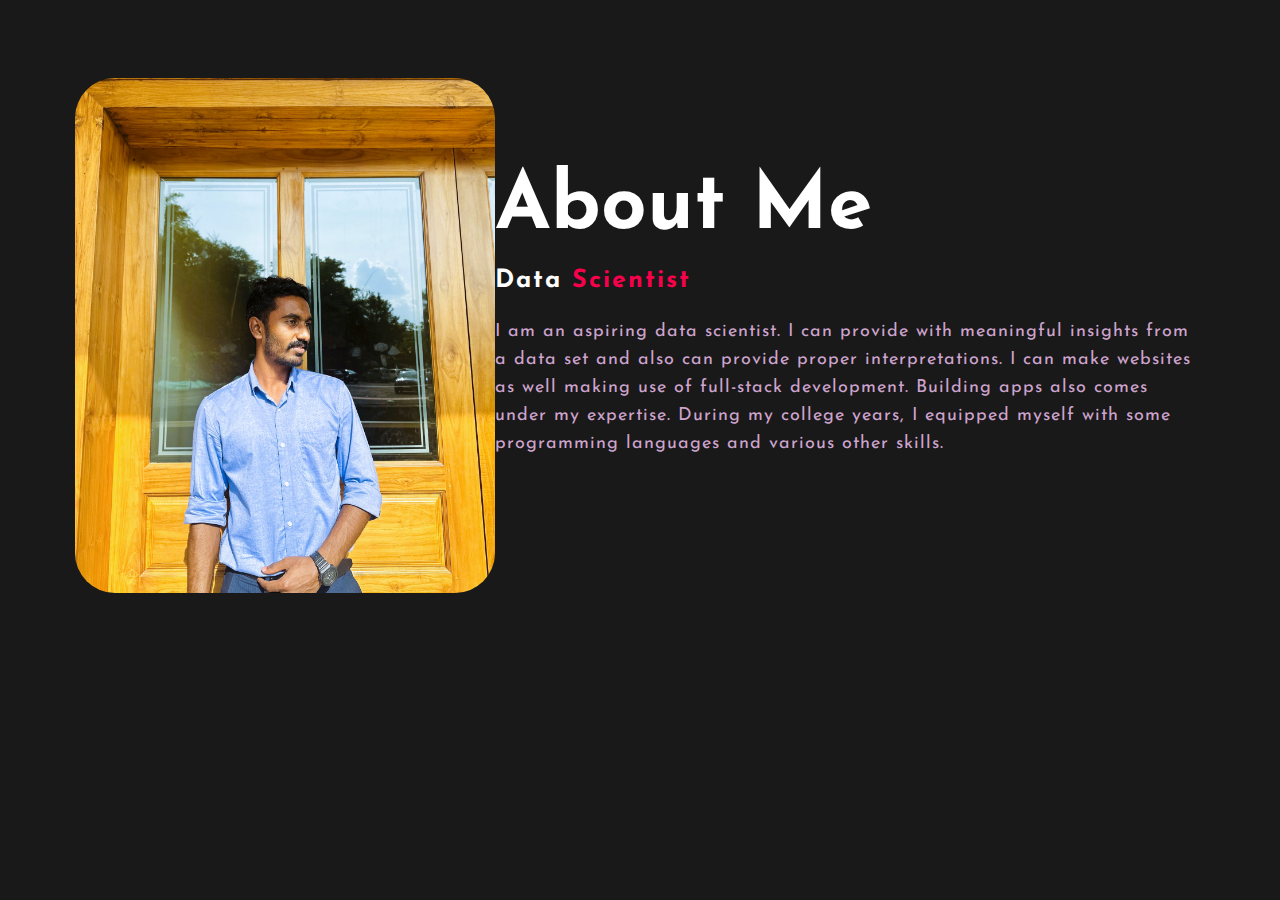
==== about.html @ 9c4e04b3 "Update" ====
<!DOCTYPE html>
<html lang="en">

<head>
    <meta charset="UTF-8">
    <link rel="stylesheet" href="about.css">
    <link rel="preconnect" href="https://fonts.googleapis.com">
    <link rel="preconnect" href="https://fonts.gstatic.com" crossorigin>

    <link
        href="https://fonts.googleapis.com/css?family=Josefin+Sans:ital,wght@0,100;0 200;0,300;0,400;0,500;0,600;0,700;1,100;1,200; 1,300;1,400;1,500;1,600;1,700&displa y=swap"
        rel="stylesheet">
    <meta name="viewport" content="width=device-width, initial-scale=1.0">
    <title>About Me</title>
</head>

<body style="height: 100%; background-color: #191919;">
    <section class="about" style="border-top: 100px;">
        <div class="main">
            <img src="bwf.jpg">
            <div class="about-text">
                <h1>About Me</h1>
                <h5>Data<span> Scientist</span></h5>
                <p>I am an aspiring data scientist. I can provide with meaningful insights from a data set and also can
                    provide proper interpretations. I can make websites as well making use of full-stack development.
                    Building apps also comes under my expertise. During my college years, I equipped myself with some
                    programming languages and various other skills. </p>
            </div>
        </div>
    </section>
</body>

</html>
---- about.css ----
*{
    padding: 0;
    margin: 0;
    font-family: 'Josefin Sans', sans-serif;
    box-sizing: border-box;
}

.about{
    width:100%;
    padding: 78px 0px;
    background-color: #191919;
}

.about img{
    height: auto;
    width: 420px;
    border-radius: 40px;
}

.about text{
    width: 550px;
}

.main{
    width: 1130px;
    max-width: 95%;
    margin: 0 auto;
    display: flex;
    align-items: center;
    justify-content: space-around;
}

.about-text h1{
    color: white;
    font-size: 80px;
    text-transform: capitalize;
    margin-bottom: 20px;
}

.about-text h5{
    color: white;
    font-size: 25px;
    text-transform: capitalize;
    margin-bottom: 25px;
    letter-spacing: 2px;
}

span{
    color: #f9004d;
}

.about-text p{
    color: #fcfc;
    letter-spacing: 1px;
    line-height: 28px;
    font-size: 18px;
    margin-bottom: 45px;
}
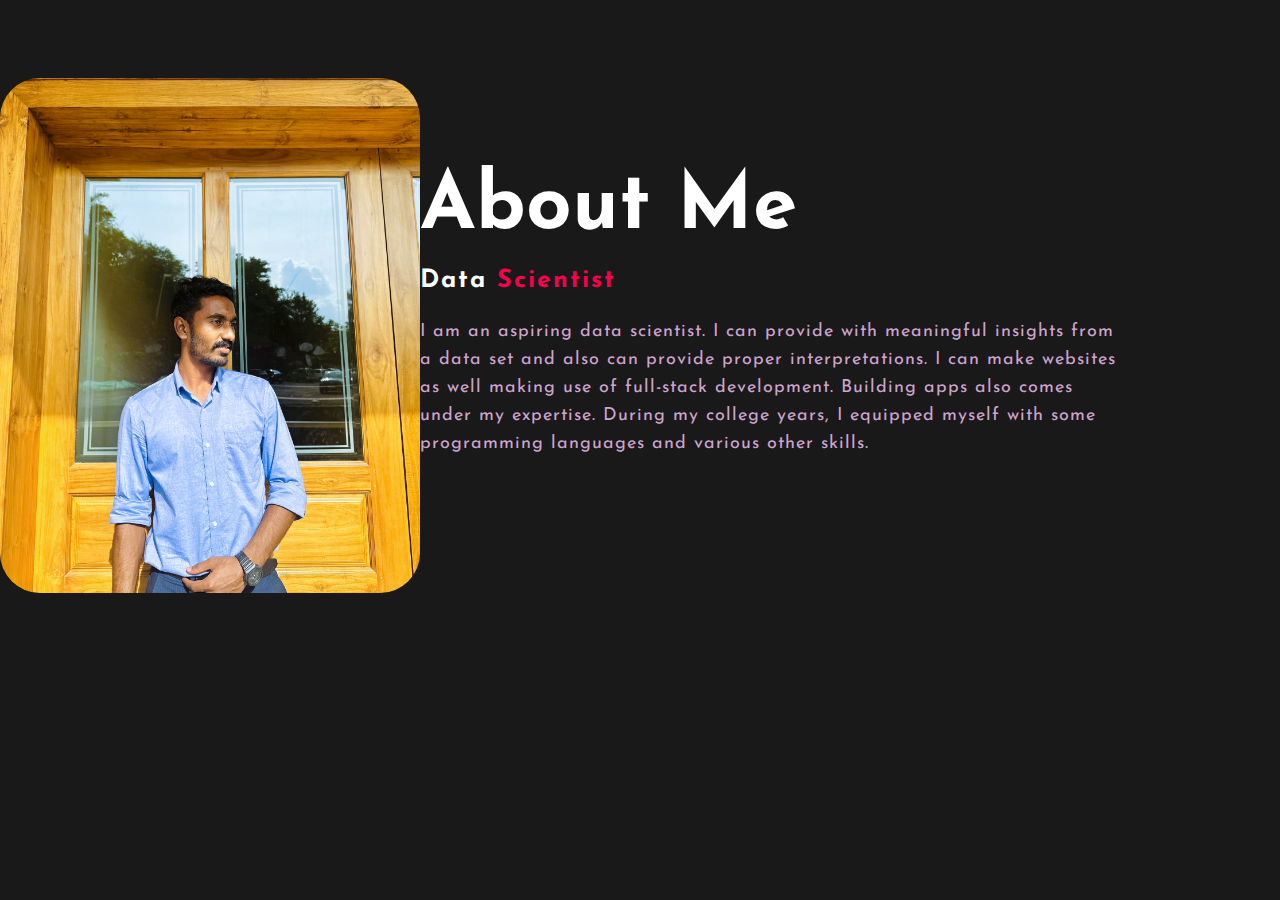
==== commit 6d9aeca9: "Update" ====
--- a/about.html
+++ b/about.html
@@ -24,7 +24,7 @@
                 <p>I am an aspiring data scientist. I can provide with meaningful insights from a data set and also can
                     provide proper interpretations. I can make websites as well making use of full-stack development.
                     Building apps also comes under my expertise. During my college years, I equipped myself with some
-                    programming languages and various other skills. </p>
+                    programming languages and various other skills.</p>
             </div>
         </div>
     </section>
--- a/about.css
+++ b/about.css
@@ -24,7 +24,7 @@
 .main{
     width: 1130px;
     max-width: 95%;
-    margin: 0 auto;
+    margin: 0;
     display: flex;
     align-items: center;
     justify-content: space-around;
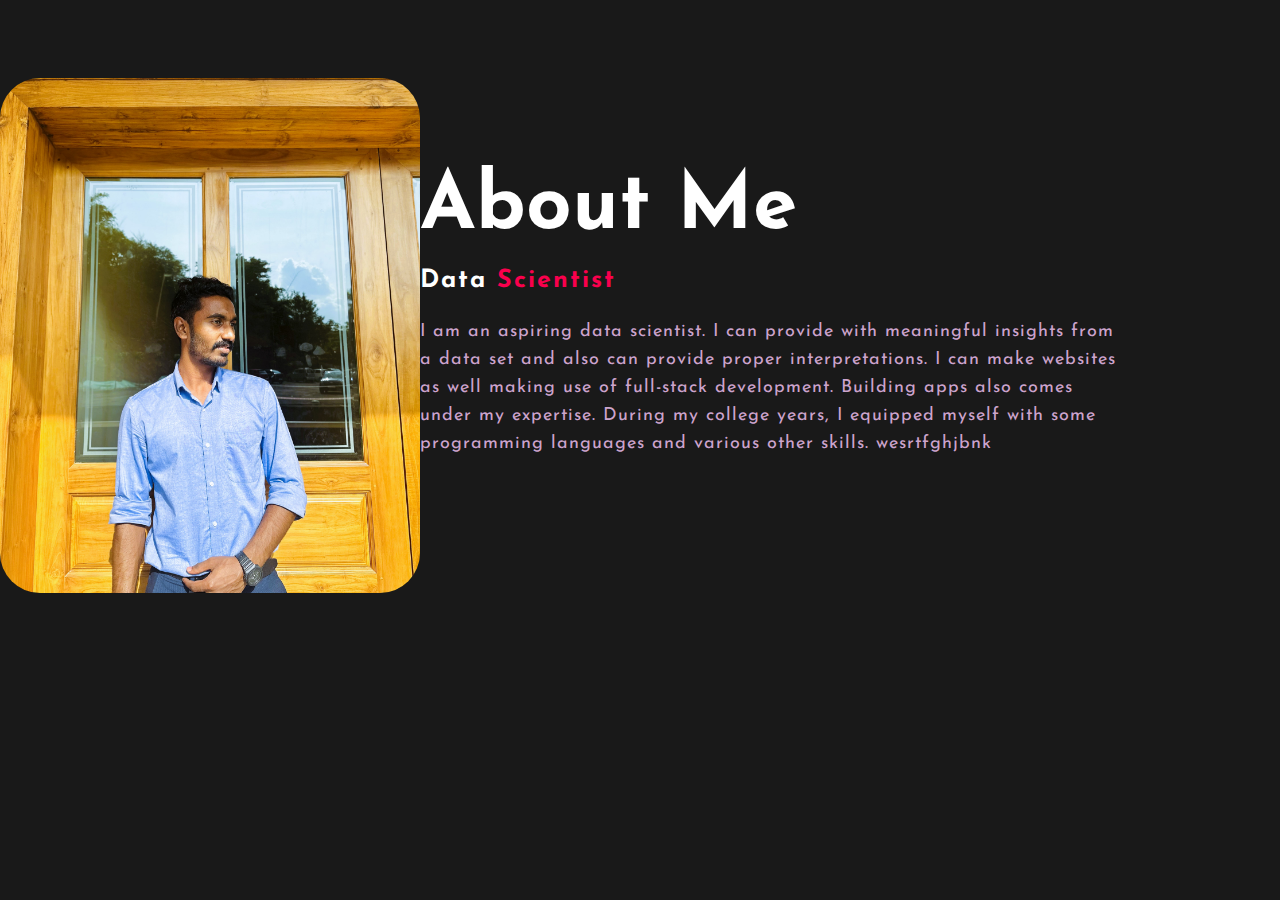
==== commit 09a87eaa: "Update" ====
--- a/about.html
+++ b/about.html
@@ -24,7 +24,7 @@
                 <p>I am an aspiring data scientist. I can provide with meaningful insights from a data set and also can
                     provide proper interpretations. I can make websites as well making use of full-stack development.
                     Building apps also comes under my expertise. During my college years, I equipped myself with some
-                    programming languages and various other skills.</p>
+                    programming languages and various other skills. wesrtfghjbnk</p>
             </div>
         </div>
     </section>
--- a/about.css
+++ b/about.css
@@ -49,6 +49,7 @@
     color: #f9004d;
 }
 
+
 .about-text p{
     color: #fcfc;
     letter-spacing: 1px;
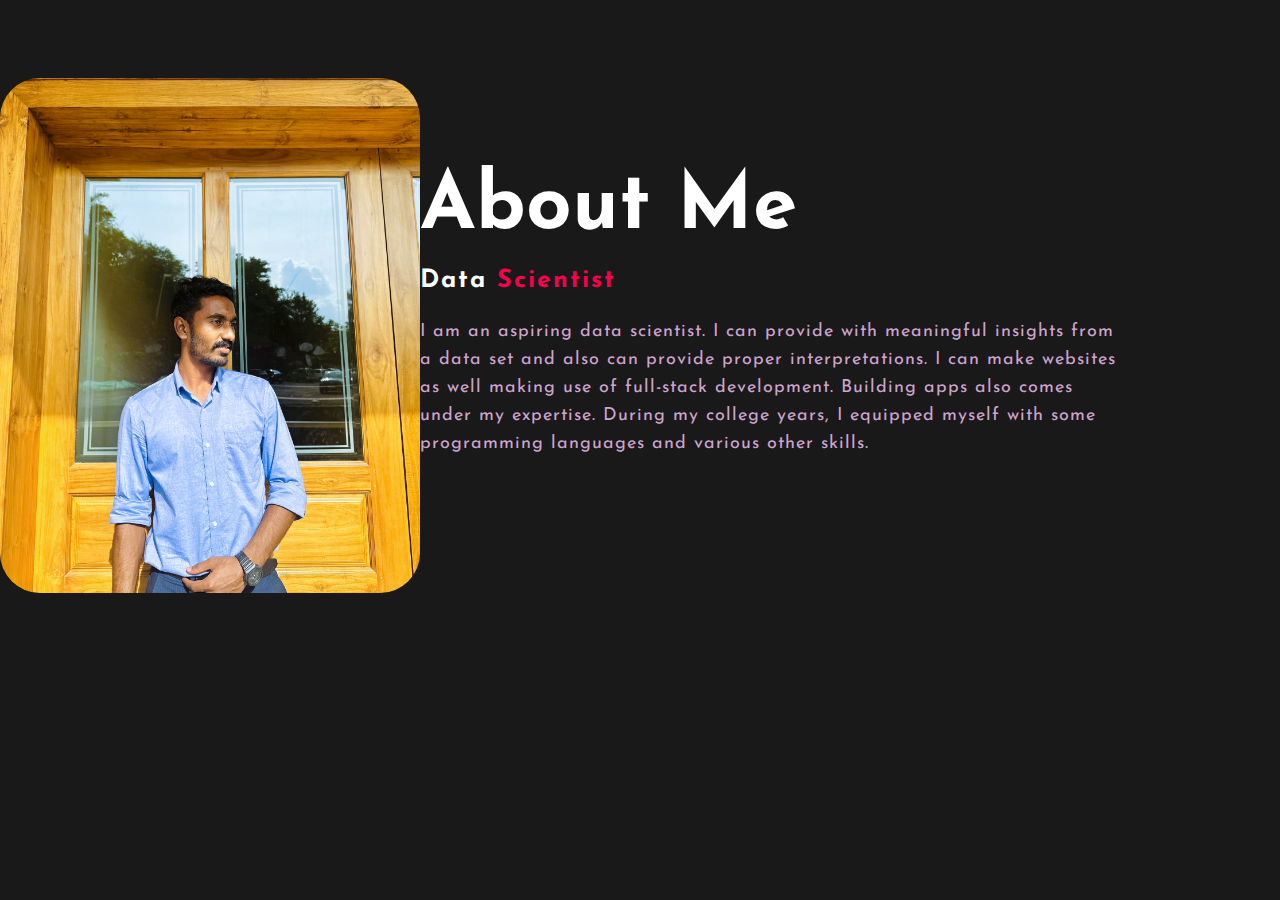
==== commit 82306c64: "Update" ====
--- a/about.html
+++ b/about.html
@@ -24,7 +24,7 @@
                 <p>I am an aspiring data scientist. I can provide with meaningful insights from a data set and also can
                     provide proper interpretations. I can make websites as well making use of full-stack development.
                     Building apps also comes under my expertise. During my college years, I equipped myself with some
-                    programming languages and various other skills. wesrtfghjbnk</p>
+                    programming languages and various other skills.</p>
             </div>
         </div>
     </section>
